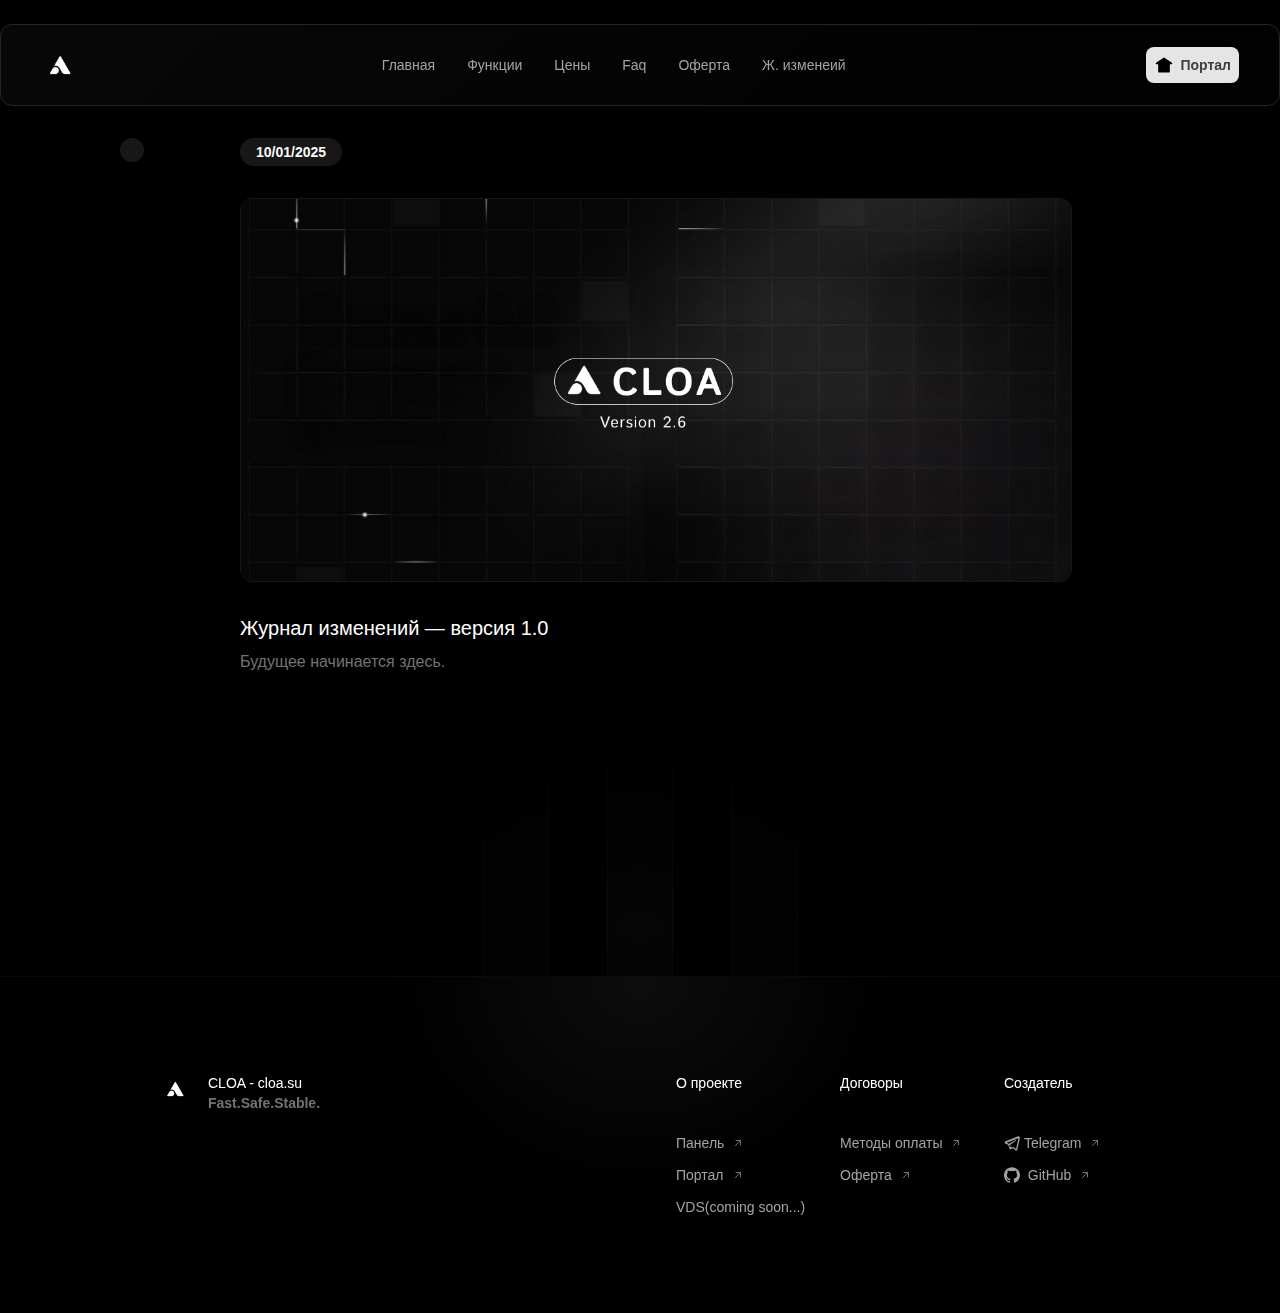
==== changelogs/index.html @ 7a4d3234 "UpDate" ====
<!DOCTYPE html>
<html lang="ru">

<head>
  <meta http-equiv="content-type" content="text/html; charset=UTF-8">
  <meta charset="UTF-8">
  <meta name="description" content="Astro description">
  <meta name="viewport" content="width=device-width">
  <link rel="shortcut icon" href="/static/img/logo_sizex32.png">
  <meta name="generator" content="Astro v4.13.1">
  <link rel="stylesheet" href="/static/css/style.css">
  <title>CLOA</title>
</head>

<body class="bg-black">
  <header class="sticky top-6 z-[100]"></header>
  <div class="flex flex-col">
    <div class="flex-grow overflow-y-auto">
      <div class="mx-auto max-w-4xl p-4">
        <div class="relative ml-8">
          <div class="absolute -left-[110px] top-8 h-full w-1 bg-gradient-to-b from-transparent to-neutral-700" style="transform: scaleY(0); transform-origin: center top 0px;" aria-hidden="true"></div>
          <a href="https://cloa.su/changelogs/ver_1" class="relative cursor-pointer mb-24 block">
            <div class="sticky top-8 z-10 mb-12">
              <div class="absolute -left-[120px] h-6 w-6 rounded-full bg-primary" aria-hidden="true"></div>
              <div class="inline-block rounded-full bg-primary px-4 py-1 text-sm font-semibold text-primary-foreground">10/01/2025</div>
            </div>
            <img src="/static/img/cover_update1.png" class="w-full h-96 object-cover my-8 border border-neutral-900 rounded-xl" alt="Changelog - Version 1.0">
            <div class="">
              <div class="">
                <h3 class="text-xl font-medium text-white">Журнал изменений — версия 1.0</h3>
                <p class="mt-2 text-muted-foreground">Будущее начинается здесь.</p>
              </div>
            </div>
          </a>
        </div>
      </div>
    </div>
    <footer class="hidden sm:flex flex-col items-center justify-center"></footer>
</body>
<script type="module" src="/static/js/script.js"></script>
</html>
---- static/css/style.css ----
*,
:before,
:after {
    box-sizing: border-box;
    border-width: 0;
    border-style: solid;
    border-color: #e5e7eb
}

:before,
:after {
    --tw-content: ""
}

html,
:host {
    line-height: 1.5;
    -webkit-text-size-adjust: 100%;
    -moz-tab-size: 4;
    -o-tab-size: 4;
    tab-size: 4;
    font-family: ui-sans-serif, system-ui, sans-serif, "Apple Color Emoji", "Segoe UI Emoji", Segoe UI Symbol, "Noto Color Emoji";
    font-feature-settings: normal;
    font-variation-settings: normal;
    -webkit-tap-highlight-color: transparent
}

body {
    margin: 0;
    line-height: inherit
}

hr {
    height: 0;
    color: inherit;
    border-top-width: 1px
}

abbr:where([title]) {
    -webkit-text-decoration: underline dotted;
    text-decoration: underline dotted
}

h1,
h2,
h3,
h4,
h5,
h6 {
    font-size: inherit;
    font-weight: inherit
}

a {
    color: inherit;
    text-decoration: inherit
}

b,
strong {
    font-weight: bolder
}

code,
kbd,
samp,
pre {
    font-family: ui-monospace, SFMono-Regular, Menlo, Monaco, Consolas, Liberation Mono, Courier New, monospace;
    font-feature-settings: normal;
    font-variation-settings: normal;
    font-size: 1em
}

small {
    font-size: 80%
}

sub,
sup {
    font-size: 75%;
    line-height: 0;
    position: relative;
    vertical-align: baseline
}

sub {
    bottom: -.25em
}

sup {
    top: -.5em
}

table {
    text-indent: 0;
    border-color: inherit;
    border-collapse: collapse
}

button,
input,
optgroup,
select,
textarea {
    font-family: inherit;
    font-feature-settings: inherit;
    font-variation-settings: inherit;
    font-size: 100%;
    font-weight: inherit;
    line-height: inherit;
    letter-spacing: inherit;
    color: inherit;
    margin: 0;
    padding: 0
}

button,
select {
    text-transform: none
}

button,
input:where([type=button]),
input:where([type=reset]),
input:where([type=submit]) {
    -webkit-appearance: button;
    background-color: transparent;
    background-image: none
}

:-moz-focusring {
    outline: auto
}

:-moz-ui-invalid {
    box-shadow: none
}

progress {
    vertical-align: baseline
}

::-webkit-inner-spin-button,
::-webkit-outer-spin-button {
    height: auto
}

[type=search] {
    -webkit-appearance: textfield;
    outline-offset: -2px
}

::-webkit-search-decoration {
    -webkit-appearance: none
}

::-webkit-file-upload-button {
    -webkit-appearance: button;
    font: inherit
}

summary {
    display: list-item
}

blockquote,
dl,
dd,
h1,
h2,
h3,
h4,
h5,
h6,
hr,
figure,
p,
pre {
    margin: 0
}

fieldset {
    margin: 0;
    padding: 0
}

legend {
    padding: 0
}

ol,
ul,
menu {
    list-style: none;
    margin: 0;
    padding: 0
}

dialog {
    padding: 0
}

textarea {
    resize: vertical
}

input::-moz-placeholder,
textarea::-moz-placeholder {
    opacity: 1;
    color: #9ca3af
}

input::placeholder,
textarea::placeholder {
    opacity: 1;
    color: #9ca3af
}

button,
[role=button] {
    cursor: pointer
}

:disabled {
    cursor: default
}

img,
svg,
video,
canvas,
audio,
iframe,
embed,
object {
    display: block;
    vertical-align: middle
}

img,
video {
    max-width: 100%;
    height: auto
}

[hidden] {
    display: none
}

:root {
    --background: 0 0% 100%;
    --foreground: 0 0% 3.9%;
    --card: 0 0% 100%;
    --card-foreground: 0 0% 3.9%;
    --popover: 0 0% 100%;
    --popover-foreground: 0 0% 3.9%;
    --primary: 0 0% 9%;
    --primary-foreground: 0 0% 98%;
    --secondary: 0 0% 96.1%;
    --secondary-foreground: 0 0% 9%;
    --muted: 0 0% 96.1%;
    --muted-foreground: 0 0% 45.1%;
    --accent: 0 0% 96.1%;
    --accent-foreground: 0 0% 9%;
    --destructive: 0 84.2% 60.2%;
    --destructive-foreground: 0 0% 98%;
    --border: 0 0% 89.8%;
    --input: 0 0% 89.8%;
    --ring: 0 0% 3.9%;
    --radius: .5rem;
    --chart-1: 12 76% 61%;
    --chart-2: 173 58% 39%;
    --chart-3: 197 37% 24%;
    --chart-4: 43 74% 66%;
    --chart-5: 27 87% 67%
}

* {
    border-color: hsl(var(--border))
}

body {
    background-color: hsl(var(--background));
    color: hsl(var(--foreground))
}

*,
:before,
:after {
    --tw-border-spacing-x: 0;
    --tw-border-spacing-y: 0;
    --tw-translate-x: 0;
    --tw-translate-y: 0;
    --tw-rotate: 0;
    --tw-skew-x: 0;
    --tw-skew-y: 0;
    --tw-scale-x: 1;
    --tw-scale-y: 1;
    --tw-pan-x: ;
    --tw-pan-y: ;
    --tw-pinch-zoom: ;
    --tw-scroll-snap-strictness: proximity;
    --tw-gradient-from-position: ;
    --tw-gradient-via-position: ;
    --tw-gradient-to-position: ;
    --tw-ordinal: ;
    --tw-slashed-zero: ;
    --tw-numeric-figure: ;
    --tw-numeric-spacing: ;
    --tw-numeric-fraction: ;
    --tw-ring-inset: ;
    --tw-ring-offset-width: 0px;
    --tw-ring-offset-color: #fff;
    --tw-ring-color: rgb(59 130 246 / .5);
    --tw-ring-offset-shadow: 0 0 #0000;
    --tw-ring-shadow: 0 0 #0000;
    --tw-shadow: 0 0 #0000;
    --tw-shadow-colored: 0 0 #0000;
    --tw-blur: ;
    --tw-brightness: ;
    --tw-contrast: ;
    --tw-grayscale: ;
    --tw-hue-rotate: ;
    --tw-invert: ;
    --tw-saturate: ;
    --tw-sepia: ;
    --tw-drop-shadow: ;
    --tw-backdrop-blur: ;
    --tw-backdrop-brightness: ;
    --tw-backdrop-contrast: ;
    --tw-backdrop-grayscale: ;
    --tw-backdrop-hue-rotate: ;
    --tw-backdrop-invert: ;
    --tw-backdrop-opacity: ;
    --tw-backdrop-saturate: ;
    --tw-backdrop-sepia: ;
    --tw-contain-size: ;
    --tw-contain-layout: ;
    --tw-contain-paint: ;
    --tw-contain-style:
}

::backdrop {
    --tw-border-spacing-x: 0;
    --tw-border-spacing-y: 0;
    --tw-translate-x: 0;
    --tw-translate-y: 0;
    --tw-rotate: 0;
    --tw-skew-x: 0;
    --tw-skew-y: 0;
    --tw-scale-x: 1;
    --tw-scale-y: 1;
    --tw-pan-x: ;
    --tw-pan-y: ;
    --tw-pinch-zoom: ;
    --tw-scroll-snap-strictness: proximity;
    --tw-gradient-from-position: ;
    --tw-gradient-via-position: ;
    --tw-gradient-to-position: ;
    --tw-ordinal: ;
    --tw-slashed-zero: ;
    --tw-numeric-figure: ;
    --tw-numeric-spacing: ;
    --tw-numeric-fraction: ;
    --tw-ring-inset: ;
    --tw-ring-offset-width: 0px;
    --tw-ring-offset-color: #fff;
    --tw-ring-color: rgba(70, 137, 247, 0.5);
    --tw-ring-offset-shadow: 0 0 #0000;
    --tw-ring-shadow: 0 0 #0000;
    --tw-shadow: 0 0 #0000;
    --tw-shadow-colored: 0 0 #0000;
    --tw-blur: ;
    --tw-brightness: ;
    --tw-contrast: ;
    --tw-grayscale: ;
    --tw-hue-rotate: ;
    --tw-invert: ;
    --tw-saturate: ;
    --tw-sepia: ;
    --tw-drop-shadow: ;
    --tw-backdrop-blur: ;
    --tw-backdrop-brightness: ;
    --tw-backdrop-contrast: ;
    --tw-backdrop-grayscale: ;
    --tw-backdrop-hue-rotate: ;
    --tw-backdrop-invert: ;
    --tw-backdrop-opacity: ;
    --tw-backdrop-saturate: ;
    --tw-backdrop-sepia: ;
    --tw-contain-size: ;
    --tw-contain-layout: ;
    --tw-contain-paint: ;
    --tw-contain-style:
}

.container {
    width: 100%;
    margin-right: auto;
    margin-left: auto;
    padding-right: 2rem;
    padding-left: 2rem
}

@media (min-width: 1400px) {
    .container {
        max-width: 1400px
    }
}

.pointer-events-none {
    pointer-events: none
}

.visible {
    visibility: visible
}

.absolute {
    position: absolute
}

.relative {
    position: relative
}

.sticky {
    position: sticky
}

.inset-0 {
    inset: 0
}

.inset-auto {
    inset: auto
}

.inset-x-0 {
    left: 0;
    right: 0
}

.inset-y-0 {
    top: 0;
    bottom: 0
}

.-bottom-0 {
    bottom: -0px
}

.-bottom-12 {
    bottom: -3rem
}

.-bottom-2 {
    bottom: -.5rem
}

.-left-\[110px\] {
    left: -110px
}

.-left-\[120px\] {
    left: -120px
}

.-right-10 {
    right: -2.5rem
}

.-right-2\.5 {
    right: -.625rem
}

.-top-40 {
    top: -10rem
}

.bottom-0 {
    bottom: 0
}

.bottom-\[-140px\] {
    bottom: -140px
}

.left-0 {
    left: 0
}

.left-1\/2 {
    left: 50%
}

.left-4 {
    left: 1rem
}

.left-\[calc\(50\%\+3rem\)\] {
    left: calc(50% + 3rem)
}

.left-\[calc\(50\%-11rem\)\] {
    left: calc(50% - 11rem)
}

.right-0 {
    right: 0
}

.right-1\/2 {
    right: 50%
}

.top-0 {
    top: 0
}

.top-1\/2 {
    top: 50%
}

.top-4 {
    top: 1rem
}

.top-6 {
    top: 1.5rem
}

.top-8 {
    top: 2rem
}

.top-\[calc\(100\%-13rem\)\] {
    top: calc(100% - 13rem)
}

.isolate {
    isolation: isolate
}

.-z-10 {
    z-index: -10
}

.-z-50 {
    z-index: -50
}

.z-0 {
    z-index: 0
}

.z-10 {
    z-index: 10
}

.z-20 {
    z-index: 20
}

.z-30 {
    z-index: 30
}

.z-40 {
    z-index: 40
}

.z-50 {
    z-index: 50
}

.z-\[-10\] {
    z-index: -10
}

.z-\[-1\] {
    z-index: -1
}

.z-\[-2\] {
    z-index: -2
}

.z-\[-3\] {
    z-index: -3
}

.z-\[100\] {
    z-index: 100
}

.z-\[19\] {
    z-index: 19
}

.z-\[300\] {
    z-index: 300
}

.z-\[41\] {
    z-index: 41
}

.m-auto {
    margin: auto
}

.mx-4 {
    margin-left: 1rem;
    margin-right: 1rem
}

.mx-auto {
    margin-left: auto;
    margin-right: auto
}

.my-10 {
    margin-top: 2.5rem;
    margin-bottom: 2.5rem
}

.my-48 {
    margin-top: 12rem;
    margin-bottom: 12rem
}

.my-6 {
    margin-top: 1.5rem;
    margin-bottom: 1.5rem
}

.my-8 {
    margin-top: 2rem;
    margin-bottom: 2rem
}

.-mb-28 {
    margin-bottom: -7rem
}

.-mt-10 {
    margin-top: -2.5rem
}

.-mt-16 {
    margin-top: -4rem
}

.-mt-3 {
    margin-top: -.75rem
}

.-mt-9 {
    margin-top: -2.25rem
}

.mb-10 {
    margin-bottom: 2.5rem
}

.mb-12 {
    margin-bottom: 3rem
}

.mb-2 {
    margin-bottom: .5rem
}

.mb-20 {
    margin-bottom: 5rem
}

.mb-24 {
    margin-bottom: 6rem
}

.mb-6 {
    margin-bottom: 1.5rem
}

.ml-1\.5 {
    margin-left: .375rem
}

.ml-2 {
    margin-left: .5rem
}

.ml-32 {
    margin-left: 8rem
}

.ml-4 {
    margin-left: 1rem
}

.ml-8 {
    margin-left: 2rem
}

.ml-auto {
    margin-left: auto
}

.mr-1 {
    margin-right: .25rem
}

.mr-10 {
    margin-right: 2.5rem
}

.mr-20 {
    margin-right: 5rem
}

.mr-4 {
    margin-right: 1rem
}

.mt-0 {
    margin-top: 0
}

.mt-10 {
    margin-top: 2.5rem
}

.mt-16 {
    margin-top: 4rem
}

.mt-2 {
    margin-top: .5rem
}

.mt-24 {
    margin-top: 6rem
}

.mt-36 {
    margin-top: 9rem
}

.mt-4 {
    margin-top: 1rem
}

.mt-40 {
    margin-top: 10rem
}

.mt-48 {
    margin-top: 12rem
}

.mt-5 {
    margin-top: 1.25rem
}

.mt-6 {
    margin-top: 1.5rem
}

.mt-8 {
    margin-top: 2rem
}

.inline-block {
    display: inline-block
}

.flex {
    display: flex
}

.inline-flex {
    display: inline-flex
}

.table {
    display: table
}

.grid {
    display: grid
}

.hidden {
    display: none
}

.aspect-\[1155\/678\] {
    aspect-ratio: 1155/678
}

.size-5 {
    width: 1.25rem;
    height: 1.25rem
}

.size-full {
    width: 100%;
    height: 100%
}

.h-0 {
    height: 0px
}

.h-0\.5 {
    height: .125rem
}

.h-1\/2 {
    height: 50%
}

.h-10 {
    height: 2.5rem
}

.h-12 {
    height: 3rem
}

.h-2 {
    height: .5rem
}

.h-20 {
    height: 5rem
}

.h-24 {
    height: 6rem
}

.h-3 {
    height: .75rem
}

.h-3\/4 {
    height: 75%
}

.h-32 {
    height: 8rem
}

.h-36 {
    height: 9rem
}

.h-4 {
    height: 1rem
}

.h-40 {
    height: 10rem
}

.h-5 {
    height: 1.25rem
}

.h-56 {
    height: 14rem
}

.h-6 {
    height: 1.5rem
}

.h-64 {
    height: 16rem
}

.h-8 {
    height: 2rem
}

.h-9 {
    height: 2.25rem
}

.h-96 {
    height: 24rem
}

.h-\[100\%\] {
    height: 100%
}

.h-\[1px\] {
    height: 1px
}

.h-\[20rem\] {
    height: 20rem
}

.h-\[230px\] {
    height: 230px
}

.h-\[300px\] {
    height: 300px
}

.h-\[400px\] {
    height: 400px
}

.h-\[5px\] {
    height: 5px
}

.h-\[700px\] {
    height: 700px
}

.h-full {
    height: 100%
}

.h-px {
    height: 1px
}

.w-1 {
    width: .25rem
}

.w-10 {
    width: 2.5rem
}

.w-12 {
    width: 3rem
}

.w-20 {
    width: 5rem
}

.w-3 {
    width: .75rem
}

.w-3\/4 {
    width: 75%
}

.w-32 {
    width: 8rem
}

.w-36 {
    width: 9rem
}

.w-4 {
    width: 1rem
}

.w-40 {
    width: 10rem
}

.w-5 {
    width: 1.25rem
}

.w-6 {
    width: 1.5rem
}

.w-64 {
    width: 16rem
}

.w-8 {
    width: 2rem
}

.w-\[10\.125rem\] {
    width: 10.125rem
}

.w-\[100\%\] {
    width: 100%
}

.w-\[1000px\] {
    width: 1000px
}

.w-\[28rem\] {
    width: 28rem
}

.w-\[30rem\] {
    width: 30rem
}

.w-\[36\.125rem\] {
    width: 36.125rem
}

.w-\[40\%\] {
    width: 40%
}

.w-\[400px\] {
    width: 400px
}

.w-full {
    width: 100%
}

.w-max {
    width: -moz-max-content;
    width: max-content
}

.w-px {
    width: 1px
}

.min-w-96 {
    min-width: 24rem
}

.min-w-full {
    min-width: 100%
}

.max-w-3xl {
    max-width: 48rem
}

.max-w-4xl {
    max-width: 56rem
}

.max-w-7xl {
    max-width: 80rem
}

.max-w-full {
    max-width: 100%
}

.max-w-xl {
    max-width: 36rem
}

.flex-1 {
    flex: 1 1 0%
}

.flex-shrink-0,
.shrink-0 {
    flex-shrink: 0
}

.flex-grow {
    flex-grow: 1
}

.-translate-x-1\/2 {
    --tw-translate-x: -50%;
    transform: translate(var(--tw-translate-x), var(--tw-translate-y)) rotate(var(--tw-rotate)) skew(var(--tw-skew-x)) skewY(var(--tw-skew-y)) scaleX(var(--tw-scale-x)) scaleY(var(--tw-scale-y))
}

.-translate-y-1\/2 {
    --tw-translate-y: -50%;
    transform: translate(var(--tw-translate-x), var(--tw-translate-y)) rotate(var(--tw-rotate)) skew(var(--tw-skew-x)) skewY(var(--tw-skew-y)) scaleX(var(--tw-scale-x)) scaleY(var(--tw-scale-y))
}

.-translate-y-80 {
    --tw-translate-y: -20rem;
    transform: translate(var(--tw-translate-x), var(--tw-translate-y)) rotate(var(--tw-rotate)) skew(var(--tw-skew-x)) skewY(var(--tw-skew-y)) scaleX(var(--tw-scale-x)) scaleY(var(--tw-scale-y))
}

.-translate-y-\[12\.5rem\] {
    --tw-translate-y: -12.5rem;
    transform: translate(var(--tw-translate-x), var(--tw-translate-y)) rotate(var(--tw-rotate)) skew(var(--tw-skew-x)) skewY(var(--tw-skew-y)) scaleX(var(--tw-scale-x)) scaleY(var(--tw-scale-y))
}

.-translate-y-\[6rem\] {
    --tw-translate-y: -6rem;
    transform: translate(var(--tw-translate-x), var(--tw-translate-y)) rotate(var(--tw-rotate)) skew(var(--tw-skew-x)) skewY(var(--tw-skew-y)) scaleX(var(--tw-scale-x)) scaleY(var(--tw-scale-y))
}

.-translate-y-\[7rem\] {
    --tw-translate-y: -7rem;
    transform: translate(var(--tw-translate-x), var(--tw-translate-y)) rotate(var(--tw-rotate)) skew(var(--tw-skew-x)) skewY(var(--tw-skew-y)) scaleX(var(--tw-scale-x)) scaleY(var(--tw-scale-y))
}

.translate-y-12 {
    --tw-translate-y: 3rem;
    transform: translate(var(--tw-translate-x), var(--tw-translate-y)) rotate(var(--tw-rotate)) skew(var(--tw-skew-x)) skewY(var(--tw-skew-y)) scaleX(var(--tw-scale-x)) scaleY(var(--tw-scale-y))
}

.rotate-180 {
    --tw-rotate: 180deg;
    transform: translate(var(--tw-translate-x), var(--tw-translate-y)) rotate(var(--tw-rotate)) skew(var(--tw-skew-x)) skewY(var(--tw-skew-y)) scaleX(var(--tw-scale-x)) scaleY(var(--tw-scale-y))
}

.rotate-\[30deg\] {
    --tw-rotate: 30deg;
    transform: translate(var(--tw-translate-x), var(--tw-translate-y)) rotate(var(--tw-rotate)) skew(var(--tw-skew-x)) skewY(var(--tw-skew-y)) scaleX(var(--tw-scale-x)) scaleY(var(--tw-scale-y))
}

.scale-x-150 {
    --tw-scale-x: 1.5;
    transform: translate(var(--tw-translate-x), var(--tw-translate-y)) rotate(var(--tw-rotate)) skew(var(--tw-skew-x)) skewY(var(--tw-skew-y)) scaleX(var(--tw-scale-x)) scaleY(var(--tw-scale-y))
}

.scale-y-125 {
    --tw-scale-y: 1.25;
    transform: translate(var(--tw-translate-x), var(--tw-translate-y)) rotate(var(--tw-rotate)) skew(var(--tw-skew-x)) skewY(var(--tw-skew-y)) scaleX(var(--tw-scale-x)) scaleY(var(--tw-scale-y))
}

.transform {
    transform: translate(var(--tw-translate-x), var(--tw-translate-y)) rotate(var(--tw-rotate)) skew(var(--tw-skew-x)) skewY(var(--tw-skew-y)) scaleX(var(--tw-scale-x)) scaleY(var(--tw-scale-y))
}

.transform-gpu {
    transform: translate3d(var(--tw-translate-x), var(--tw-translate-y), 0) rotate(var(--tw-rotate)) skew(var(--tw-skew-x)) skewY(var(--tw-skew-y)) scaleX(var(--tw-scale-x)) scaleY(var(--tw-scale-y))
}

@keyframes radar-spin {
    0% {
        transform: rotate(20deg)
    }

    to {
        transform: rotate(380deg)
    }
}

.animate-radar-spin {
    animation: radar-spin 7s linear infinite
}

@keyframes scroll {
    to {
        transform: translate(calc(-50% - .5rem))
    }
}

.animate-scroll {
    animation: scroll var(--animation-duration, 40s) var(--animation-direction, forwards) linear infinite
}

.cursor-pointer {
    cursor: pointer
}

.select-none {
    -webkit-user-select: none;
    -moz-user-select: none;
    user-select: none
}

.resize {
    resize: both
}

.list-inside {
    list-style-position: inside
}

.list-disc {
    list-style-type: disc
}

.grid-cols-1 {
    grid-template-columns: repeat(1, minmax(0, 1fr))
}

.grid-cols-3 {
    grid-template-columns: repeat(3, minmax(0, 1fr))
}

.flex-row {
    flex-direction: row
}

.flex-col {
    flex-direction: column
}

.flex-nowrap {
    flex-wrap: nowrap
}

.items-start {
    align-items: flex-start
}

.items-end {
    align-items: flex-end
}

.items-center {
    align-items: center
}

.justify-start {
    justify-content: flex-start
}

.justify-end {
    justify-content: flex-end
}

.justify-center {
    justify-content: center
}

.justify-between {
    justify-content: space-between
}

.gap-2 {
    gap: .5rem
}

.gap-3 {
    gap: .75rem
}

.gap-4 {
    gap: 1rem
}

.gap-6 {
    gap: 1.5rem
}

.gap-8 {
    gap: 2rem
}

.space-x-0>:not([hidden])~:not([hidden]) {
    --tw-space-x-reverse: 0;
    margin-right: calc(0px * var(--tw-space-x-reverse));
    margin-left: calc(0px * calc(1 - var(--tw-space-x-reverse)))
}

.space-x-10>:not([hidden])~:not([hidden]) {
    --tw-space-x-reverse: 0;
    margin-right: calc(2.5rem * var(--tw-space-x-reverse));
    margin-left: calc(2.5rem * calc(1 - var(--tw-space-x-reverse)))
}

.space-y-2>:not([hidden])~:not([hidden]) {
    --tw-space-y-reverse: 0;
    margin-top: calc(.5rem * calc(1 - var(--tw-space-y-reverse)));
    margin-bottom: calc(.5rem * var(--tw-space-y-reverse))
}

.space-y-4>:not([hidden])~:not([hidden]) {
    --tw-space-y-reverse: 0;
    margin-top: calc(1rem * calc(1 - var(--tw-space-y-reverse)));
    margin-bottom: calc(1rem * var(--tw-space-y-reverse))
}

.overflow-hidden {
    overflow: hidden
}

.overflow-visible {
    overflow: visible
}

.overflow-y-auto {
    overflow-y: auto
}

.rounded-2xl {
    border-radius: 1rem
}

.rounded-3xl {
    border-radius: 1.5rem
}

.rounded-\[22px\] {
    border-radius: 22px
}

.rounded-\[inherit\] {
    border-radius: inherit
}

.rounded-full {
    border-radius: 9999px
}

.rounded-lg {
    border-radius: var(--radius)
}

.rounded-md {
    border-radius: calc(var(--radius) - 2px)
}

.rounded-xl {
    border-radius: .75rem
}

.border {
    border-width: 1px
}

.border-y {
    border-top-width: 1px;
    border-bottom-width: 1px
}

.border-b {
    border-bottom-width: 1px
}

.border-l {
    border-left-width: 1px
}

.border-t {
    border-top-width: 1px
}

.border-blue-500 {
    --tw-border-opacity: 1;
    border-color: rgb(59 130 246 / var(--tw-border-opacity))
}

.border-blue-500\/10 {
    border-color: #3b82f61a
}

.border-neutral-200 {
    --tw-border-opacity: 1;
    border-color: rgb(229 229 229 / var(--tw-border-opacity))
}

.border-neutral-600 {
    --tw-border-opacity: 1;
    border-color: rgb(82 82 82 / var(--tw-border-opacity))
}

.border-neutral-700 {
    --tw-border-opacity: 1;
    border-color: rgb(64 64 64 / var(--tw-border-opacity))
}

.border-neutral-700\/20 {
    border-color: #40404033
}

.border-neutral-800 {
    --tw-border-opacity: 1;
    border-color: rgb(38 38 38 / var(--tw-border-opacity))
}

.border-neutral-900 {
    --tw-border-opacity: 1;
    border-color: rgb(23 23 23 / var(--tw-border-opacity))
}

.border-neutral-950 {
    --tw-border-opacity: 1;
    border-color: rgb(10 10 10 / var(--tw-border-opacity))
}

.bg-\[\#1B1B1B\] {
    --tw-bg-opacity: 1;
    background-color: rgb(27 27 27 / var(--tw-bg-opacity))
}

.bg-\[rgba\(59\,130\,246\,0\.3\)\] {
    background-color: #3b82f64d
}

.bg-black {
    --tw-bg-opacity: 1;
    background-color: rgb(0 0 0 / var(--tw-bg-opacity))
}

.bg-black\/90 {
    background-color: #000000e6
}

.bg-blue-400\/10 {
    background-color: #60a5fa1a
}

.bg-blue-400\/40 {
    background-color: #60a5fa66
}

.bg-blue-500 {
    --tw-bg-opacity: 1;
    background-color: rgb(59 130 246 / var(--tw-bg-opacity))
}

.bg-blue-500\/20 {
    background-color: #3b82f633
}

.bg-neutral-200 {
    --tw-bg-opacity: 1;
    background-color: rgb(229 229 229 / var(--tw-bg-opacity))
}

.bg-neutral-900 {
    --tw-bg-opacity: 1;
    background-color: rgb(23 23 23 / var(--tw-bg-opacity))
}

.bg-neutral-950 {
    --tw-bg-opacity: 1;
    background-color: rgb(10 10 10 / var(--tw-bg-opacity))
}

.bg-primary {
    background-color: hsl(var(--primary))
}

.bg-transparent {
    background-color: transparent
}

.bg-white {
    --tw-bg-opacity: 1;
    background-color: rgb(255 255 255 / var(--tw-bg-opacity))
}

.bg-white\/20 {
    background-color: #fff3
}

.bg-gradient-to-b {
    background-image: linear-gradient(to bottom, var(--tw-gradient-stops))
}

.bg-gradient-to-br {
    background-image: linear-gradient(to bottom right, var(--tw-gradient-stops))
}

.bg-gradient-to-r {
    background-image: linear-gradient(to right, var(--tw-gradient-stops))
}

.bg-gradient-to-t {
    background-image: linear-gradient(to top, var(--tw-gradient-stops))
}

.bg-gradient-to-tr {
    background-image: linear-gradient(to top right, var(--tw-gradient-stops))
}

.from-black {
    --tw-gradient-from: #000 var(--tw-gradient-from-position);
    --tw-gradient-to: rgb(0 0 0 / 0) var(--tw-gradient-to-position);
    --tw-gradient-stops: var(--tw-gradient-from), var(--tw-gradient-to)
}

.from-blue-400 {
    --tw-gradient-from: #60a5fa var(--tw-gradient-from-position);
    --tw-gradient-to: rgb(96 165 250 / 0) var(--tw-gradient-to-position);
    --tw-gradient-stops: var(--tw-gradient-from), var(--tw-gradient-to)
}

.from-blue-500 {
    --tw-gradient-from: #3b82f6 var(--tw-gradient-from-position);
    --tw-gradient-to: rgb(59 130 246 / 0) var(--tw-gradient-to-position);
    --tw-gradient-stops: var(--tw-gradient-from), var(--tw-gradient-to)
}

.from-blue-500\/30 {
    --tw-gradient-from: rgb(59 130 246 / .3) var(--tw-gradient-from-position);
    --tw-gradient-to: rgb(59 130 246 / 0) var(--tw-gradient-to-position);
    --tw-gradient-stops: var(--tw-gradient-from), var(--tw-gradient-to)
}

.from-neutral-950 {
    --tw-gradient-from: #0a0a0a var(--tw-gradient-from-position);
    --tw-gradient-to: rgb(10 10 10 / 0) var(--tw-gradient-to-position);
    --tw-gradient-stops: var(--tw-gradient-from), var(--tw-gradient-to)
}

.from-slate-300 {
    --tw-gradient-from: #cbd5e1 var(--tw-gradient-from-position);
    --tw-gradient-to: rgb(203 213 225 / 0) var(--tw-gradient-to-position);
    --tw-gradient-stops: var(--tw-gradient-from), var(--tw-gradient-to)
}

.from-transparent {
    --tw-gradient-from: transparent var(--tw-gradient-from-position);
    --tw-gradient-to: rgb(0 0 0 / 0) var(--tw-gradient-to-position);
    --tw-gradient-stops: var(--tw-gradient-from), var(--tw-gradient-to)
}

.from-\[5\%\] {
    --tw-gradient-from-position: 5%
}

.via-black\/40 {
    --tw-gradient-to: rgb(0 0 0 / 0) var(--tw-gradient-to-position);
    --tw-gradient-stops: var(--tw-gradient-from), rgb(0 0 0 / .4) var(--tw-gradient-via-position), var(--tw-gradient-to)
}

.via-blue-500 {
    --tw-gradient-to: rgb(59 130 246 / 0) var(--tw-gradient-to-position);
    --tw-gradient-stops: var(--tw-gradient-from), #3b82f6 var(--tw-gradient-via-position), var(--tw-gradient-to)
}

.via-neutral-700 {
    --tw-gradient-to: rgb(64 64 64 / 0) var(--tw-gradient-to-position);
    --tw-gradient-stops: var(--tw-gradient-from), #404040 var(--tw-gradient-via-position), var(--tw-gradient-to)
}

.via-neutral-950 {
    --tw-gradient-to: rgb(10 10 10 / 0) var(--tw-gradient-to-position);
    --tw-gradient-stops: var(--tw-gradient-from), #0a0a0a var(--tw-gradient-via-position), var(--tw-gradient-to)
}

.via-sky-600 {
    --tw-gradient-to: rgb(2 132 199 / 0) var(--tw-gradient-to-position);
    --tw-gradient-stops: var(--tw-gradient-from), #0284c7 var(--tw-gradient-via-position), var(--tw-gradient-to)
}

.via-transparent {
    --tw-gradient-to: rgb(0 0 0 / 0) var(--tw-gradient-to-position);
    --tw-gradient-stops: var(--tw-gradient-from), transparent var(--tw-gradient-via-position), var(--tw-gradient-to)
}

.to-black\/60 {
    --tw-gradient-to: rgb(0 0 0 / .6) var(--tw-gradient-to-position)
}

.to-black\/70 {
    --tw-gradient-to: rgb(0 0 0 / .7) var(--tw-gradient-to-position)
}

.to-blue-500\/30 {
    --tw-gradient-to: rgb(59 130 246 / .3) var(--tw-gradient-to-position)
}

.to-blue-600 {
    --tw-gradient-to: #2563eb var(--tw-gradient-to-position)
}

.to-blue-700 {
    --tw-gradient-to: #1d4ed8 var(--tw-gradient-to-position)
}

.to-neutral-700 {
    --tw-gradient-to: #404040 var(--tw-gradient-to-position)
}

.to-neutral-900 {
    --tw-gradient-to: #171717 var(--tw-gradient-to-position)
}

.to-neutral-950 {
    --tw-gradient-to: #0a0a0a var(--tw-gradient-to-position)
}

.to-neutral-950\/70 {
    --tw-gradient-to: rgb(10 10 10 / .7) var(--tw-gradient-to-position)
}

.to-slate-500 {
    --tw-gradient-to: #64748b var(--tw-gradient-to-position)
}

.to-transparent {
    --tw-gradient-to: transparent var(--tw-gradient-to-position)
}

.to-\[95\%\] {
    --tw-gradient-to-position: 95%
}

.bg-clip-text {
    -webkit-background-clip: text;
    background-clip: text
}

.fill-black {
    fill: #000
}

.fill-blue-500\/60 {
    fill: #5a6f9299
}

.fill-neutral-400\/80 {
    fill: #a3a3a3cc
}

.fill-neutral-950\/50 {
    fill: #0a0a0a80
}

.stroke-neutral-300 {
    stroke: #d4d4d4
}

.stroke-neutral-500 {
    stroke: #737373
}

.stroke-neutral-900 {
    stroke: #171717
}

.object-contain {
    -o-object-fit: contain;
    object-fit: contain
}

.object-cover {
    -o-object-fit: cover;
    object-fit: cover
}

.object-left-top {
    -o-object-position: left top;
    object-position: left top
}

.p-1 {
    padding: .25rem
}

.p-4 {
    padding: 1rem
}

.p-6 {
    padding: 1.5rem
}

.p-8 {
    padding: 2rem
}

.p-px {
    padding: 1px
}

.px-1 {
    padding-left: .25rem;
    padding-right: .25rem
}

.px-10 {
    padding-left: 2.5rem;
    padding-right: 2.5rem
}

.px-2 {
    padding-left: .5rem;
    padding-right: .5rem
}

.px-4 {
    padding-left: 1rem;
    padding-right: 1rem
}

.px-5 {
    padding-left: 1.25rem;
    padding-right: 1.25rem
}

.py-1 {
    padding-top: .25rem;
    padding-bottom: .25rem
}

.py-2\.5 {
    padding-top: .625rem;
    padding-bottom: .625rem
}

.py-24 {
    padding-top: 6rem;
    padding-bottom: 6rem
}

.py-4 {
    padding-top: 1rem;
    padding-bottom: 1rem
}

.py-5 {
    padding-top: 1.25rem;
    padding-bottom: 1.25rem
}

.py-6 {
    padding-top: 1.5rem;
    padding-bottom: 1.5rem
}

.pb-4 {
    padding-bottom: 1rem
}

.pb-6 {
    padding-bottom: 1.5rem
}

.pb-8 {
    padding-bottom: 2rem
}

.text-left {
    text-align: left
}

.text-center {
    text-align: center
}

.text-3xl {
    font-size: 1.875rem;
    line-height: 2.25rem
}

.text-4xl {
    font-size: 2.25rem;
    line-height: 2.5rem
}

.text-5xl {
    font-size: 3rem;
    line-height: 1
}

.text-6xl {
    font-size: 3.75rem;
    line-height: 1
}

.text-base {
    font-size: 1rem;
    line-height: 1.5rem
}

.text-lg {
    font-size: 1.125rem;
    line-height: 1.75rem
}

.text-sm {
    font-size: .875rem;
    line-height: 1.25rem
}

.text-xl {
    font-size: 1.25rem;
    line-height: 1.75rem
}

.text-xs {
    font-size: .75rem;
    line-height: 1rem
}

.font-bold {
    font-weight: 700
}

.font-medium {
    font-weight: 500
}

.font-normal {
    font-weight: 400
}

.font-semibold {
    font-weight: 600
}

.tracking-tight {
    letter-spacing: -.025em
}

.text-black {
    --tw-text-opacity: 1;
    color: rgb(0 0 0 / var(--tw-text-opacity))
}

.text-blue-500 {
    --tw-text-opacity: 1;
    color: rgb(59 130 246 / var(--tw-text-opacity))
}

.text-gray-100 {
    --tw-text-opacity: 1;
    color: rgb(243 244 246 / var(--tw-text-opacity))
}

.text-muted-foreground {
    color: hsl(var(--muted-foreground))
}

.text-neutral-100 {
    --tw-text-opacity: 1;
    color: rgb(245 245 245 / var(--tw-text-opacity))
}

.text-neutral-200 {
    --tw-text-opacity: 1;
    color: rgb(229 229 229 / var(--tw-text-opacity))
}

.text-neutral-300 {
    --tw-text-opacity: 1;
    color: rgb(212 212 212 / var(--tw-text-opacity))
}

.text-neutral-400 {
    --tw-text-opacity: 1;
    color: rgb(163 163 163 / var(--tw-text-opacity))
}

.text-neutral-500 {
    --tw-text-opacity: 1;
    color: rgb(115 115 115 / var(--tw-text-opacity))
}

.text-neutral-600 {
    --tw-text-opacity: 1;
    color: rgb(82 82 82 / var(--tw-text-opacity))
}

.text-neutral-700 {
    --tw-text-opacity: 1;
    color: rgb(64 64 64 / var(--tw-text-opacity))
}

.text-neutral-800 {
    --tw-text-opacity: 1;
    color: rgb(38 38 38 / var(--tw-text-opacity))
}

.text-primary-foreground {
    color: hsl(var(--primary-foreground))
}

.text-transparent {
    color: transparent
}

.text-white {
    --tw-text-opacity: 1;
    color: rgb(255 255 255 / var(--tw-text-opacity))
}

.text-zinc-500 {
    --tw-text-opacity: 1;
    color: rgb(113 113 122 / var(--tw-text-opacity))
}

.underline-offset-2 {
    text-underline-offset: 2px
}

.opacity-0 {
    opacity: 0
}

.opacity-10 {
    opacity: .1
}

.opacity-100 {
    opacity: 1
}

.opacity-30 {
    opacity: .3
}

.opacity-50 {
    opacity: .5
}

.opacity-\[0\.15\] {
    opacity: .15
}

.opacity-\[0\.5\] {
    opacity: .5
}

.shadow {
    --tw-shadow: 0 1px 3px 0 rgb(0 0 0 / .1), 0 1px 2px -1px rgb(0 0 0 / .1);
    --tw-shadow-colored: 0 1px 3px 0 var(--tw-shadow-color), 0 1px 2px -1px var(--tw-shadow-color);
    box-shadow: var(--tw-ring-offset-shadow, 0 0 #0000), var(--tw-ring-shadow, 0 0 #0000), var(--tw-shadow)
}

.shadow-\[0px_-1px_0px_0px_\#FFFFFF40\] {
    --tw-shadow: 0px -1px 0px 0px #FFFFFF40;
    --tw-shadow-colored: 0px -1px 0px 0px var(--tw-shadow-color);
    box-shadow: var(--tw-ring-offset-shadow, 0 0 #0000), var(--tw-ring-shadow, 0 0 #0000), var(--tw-shadow)
}

.shadow-inner {
    --tw-shadow: inset 0 2px 4px 0 rgb(0 0 0 / .05);
    --tw-shadow-colored: inset 0 2px 4px 0 var(--tw-shadow-color);
    box-shadow: var(--tw-ring-offset-shadow, 0 0 #0000), var(--tw-ring-shadow, 0 0 #0000), var(--tw-shadow)
}

.blur {
    --tw-blur: blur(8px);
    filter: var(--tw-blur) var(--tw-brightness) var(--tw-contrast) var(--tw-grayscale) var(--tw-hue-rotate) var(--tw-invert) var(--tw-saturate) var(--tw-sepia) var(--tw-drop-shadow)
}

.blur-2xl {
    --tw-blur: blur(40px);
    filter: var(--tw-blur) var(--tw-brightness) var(--tw-contrast) var(--tw-grayscale) var(--tw-hue-rotate) var(--tw-invert) var(--tw-saturate) var(--tw-sepia) var(--tw-drop-shadow)
}

.blur-3xl {
    --tw-blur: blur(64px);
    filter: var(--tw-blur) var(--tw-brightness) var(--tw-contrast) var(--tw-grayscale) var(--tw-hue-rotate) var(--tw-invert) var(--tw-saturate) var(--tw-sepia) var(--tw-drop-shadow)
}

.blur-\[200px\] {
    --tw-blur: blur(200px);
    filter: var(--tw-blur) var(--tw-brightness) var(--tw-contrast) var(--tw-grayscale) var(--tw-hue-rotate) var(--tw-invert) var(--tw-saturate) var(--tw-sepia) var(--tw-drop-shadow)
}

.backdrop-blur-lg {
    --tw-backdrop-blur: blur(16px);
    -webkit-backdrop-filter: var(--tw-backdrop-blur) var(--tw-backdrop-brightness) var(--tw-backdrop-contrast) var(--tw-backdrop-grayscale) var(--tw-backdrop-hue-rotate) var(--tw-backdrop-invert) var(--tw-backdrop-opacity) var(--tw-backdrop-saturate) var(--tw-backdrop-sepia);
    backdrop-filter: var(--tw-backdrop-blur) var(--tw-backdrop-brightness) var(--tw-backdrop-contrast) var(--tw-backdrop-grayscale) var(--tw-backdrop-hue-rotate) var(--tw-backdrop-invert) var(--tw-backdrop-opacity) var(--tw-backdrop-saturate) var(--tw-backdrop-sepia)
}

.backdrop-blur-md {
    --tw-backdrop-blur: blur(12px);
    -webkit-backdrop-filter: var(--tw-backdrop-blur) var(--tw-backdrop-brightness) var(--tw-backdrop-contrast) var(--tw-backdrop-grayscale) var(--tw-backdrop-hue-rotate) var(--tw-backdrop-invert) var(--tw-backdrop-opacity) var(--tw-backdrop-saturate) var(--tw-backdrop-sepia);
    backdrop-filter: var(--tw-backdrop-blur) var(--tw-backdrop-brightness) var(--tw-backdrop-contrast) var(--tw-backdrop-grayscale) var(--tw-backdrop-hue-rotate) var(--tw-backdrop-invert) var(--tw-backdrop-opacity) var(--tw-backdrop-saturate) var(--tw-backdrop-sepia)
}

.backdrop-blur-sm {
    --tw-backdrop-blur: blur(4px);
    -webkit-backdrop-filter: var(--tw-backdrop-blur) var(--tw-backdrop-brightness) var(--tw-backdrop-contrast) var(--tw-backdrop-grayscale) var(--tw-backdrop-hue-rotate) var(--tw-backdrop-invert) var(--tw-backdrop-opacity) var(--tw-backdrop-saturate) var(--tw-backdrop-sepia);
    backdrop-filter: var(--tw-backdrop-blur) var(--tw-backdrop-brightness) var(--tw-backdrop-contrast) var(--tw-backdrop-grayscale) var(--tw-backdrop-hue-rotate) var(--tw-backdrop-invert) var(--tw-backdrop-opacity) var(--tw-backdrop-saturate) var(--tw-backdrop-sepia)
}

.transition {
    transition-property: color, background-color, border-color, text-decoration-color, fill, stroke, opacity, box-shadow, transform, filter, -webkit-backdrop-filter;
    transition-property: color, background-color, border-color, text-decoration-color, fill, stroke, opacity, box-shadow, transform, filter, backdrop-filter;
    transition-property: color, background-color, border-color, text-decoration-color, fill, stroke, opacity, box-shadow, transform, filter, backdrop-filter, -webkit-backdrop-filter;
    transition-timing-function: cubic-bezier(.4, 0, .2, 1);
    transition-duration: .15s
}

.transition-all {
    transition-property: all;
    transition-timing-function: cubic-bezier(.4, 0, .2, 1);
    transition-duration: .15s
}

.duration-300 {
    transition-duration: .3s
}

@keyframes enter {
    0% {
        opacity: var(--tw-enter-opacity, 1);
        transform: translate3d(var(--tw-enter-translate-x, 0), var(--tw-enter-translate-y, 0), 0) scale3d(var(--tw-enter-scale, 1), var(--tw-enter-scale, 1), var(--tw-enter-scale, 1)) rotate(var(--tw-enter-rotate, 0))
    }
}

@keyframes exit {
    to {
        opacity: var(--tw-exit-opacity, 1);
        transform: translate3d(var(--tw-exit-translate-x, 0), var(--tw-exit-translate-y, 0), 0) scale3d(var(--tw-exit-scale, 1), var(--tw-exit-scale, 1), var(--tw-exit-scale, 1)) rotate(var(--tw-exit-rotate, 0))
    }
}

.duration-300 {
    animation-duration: .3s
}

.\[--conic-position\:from_290deg_at_center_top\] {
    --conic-position: from 290deg at center top
}

.\[--conic-position\:from_70deg_at_center_top\] {
    --conic-position: from 70deg at center top
}

.\[border\:calc\(var\(--border-width\)\*1px\)_solid_transparent\] {
    border: calc(var(--border-width) * 1px) solid transparent
}

.\!\[mask-clip\:padding-box\,border-box\] {
    -webkit-mask-clip: padding-box, border-box !important;
    mask-clip: padding-box, border-box !important
}

.\!\[mask-composite\:intersect\] {
    -webkit-mask-composite: source-in, xor !important;
    mask-composite: intersect !important
}

.\[mask-image\:linear-gradient\(to_bottom\,transparent\,black\)\] {
    -webkit-mask-image: linear-gradient(to bottom, transparent, black);
    mask-image: linear-gradient(to bottom, transparent, black)
}

.\[mask-image\:linear-gradient\(to_left\,white\,transparent\)\] {
    -webkit-mask-image: linear-gradient(to left, white, transparent);
    mask-image: linear-gradient(to left, white, transparent)
}

.\[mask-image\:linear-gradient\(to_right\,transparent\,white_20\%\,white_80\%\,transparent\)\] {
    -webkit-mask-image: linear-gradient(to right, transparent, white 20%, white 80%, transparent);
    mask-image: linear-gradient(to right, transparent, white 20%, white 80%, transparent)
}

.\[mask-image\:linear-gradient\(to_right\,white\,transparent\)\] {
    -webkit-mask-image: linear-gradient(to right, white, transparent);
    mask-image: linear-gradient(to right, white, transparent)
}

.\[mask-image\:linear-gradient\(to_top\,white\,transparent\)\] {
    -webkit-mask-image: linear-gradient(to top, white, transparent);
    mask-image: linear-gradient(to top, white, transparent)
}

.\[mask-image\:radial-gradient\(100\%_100\%_at_top_center\,white\,transparent\)\] {
    -webkit-mask-image: radial-gradient(100% 100% at top center, white, transparent);
    mask-image: radial-gradient(100% 100% at top center, white, transparent)
}

.\[mask-image\:radial-gradient\(100px_at_left\,white\,transparent\)\] {
    -webkit-mask-image: radial-gradient(100px at left, white, transparent);
    mask-image: radial-gradient(100px at left, white, transparent)
}

.\[mask-image\:radial-gradient\(50px_at_left\,white\,transparent\)\] {
    -webkit-mask-image: radial-gradient(50px at left, white, transparent);
    mask-image: radial-gradient(50px at left, white, transparent)
}

.\[mask\:linear-gradient\(transparent\,transparent\)\,linear-gradient\(white\,white\)\] {
    -webkit-mask: linear-gradient(transparent, transparent), linear-gradient(white, white);
    mask: linear-gradient(transparent, transparent), linear-gradient(white, white)
}

.\[transform\:skew\(-12deg\)_translateX\(-100\%\)\] {
    transform: skew(-12deg) translate(-100%)
}

.before\:pointer-events-none:before {
    content: var(--tw-content);
    pointer-events: none
}

.before\:absolute:before {
    content: var(--tw-content);
    position: absolute
}

.before\:inset-0:before {
    content: var(--tw-content);
    inset: 0
}

.before\:-left-40:before {
    content: var(--tw-content);
    left: -10rem
}

.before\:-top-40:before {
    content: var(--tw-content);
    top: -10rem
}

.before\:z-10:before {
    content: var(--tw-content);
    z-index: 10
}

.before\:z-50:before {
    content: var(--tw-content);
    z-index: 50
}

.before\:h-80:before {
    content: var(--tw-content);
    height: 20rem
}

.before\:w-80:before {
    content: var(--tw-content);
    width: 20rem
}

.before\:translate-x-\[var\(--mouse-x\)\]:before {
    content: var(--tw-content);
    --tw-translate-x: var(--mouse-x);
    transform: translate(var(--tw-translate-x), var(--tw-translate-y)) rotate(var(--tw-rotate)) skew(var(--tw-skew-x)) skewY(var(--tw-skew-y)) scaleX(var(--tw-scale-x)) scaleY(var(--tw-scale-y))
}

.before\:translate-y-\[var\(--mouse-y\)\]:before {
    content: var(--tw-content);
    --tw-translate-y: var(--mouse-y);
    transform: translate(var(--tw-translate-x), var(--tw-translate-y)) rotate(var(--tw-rotate)) skew(var(--tw-skew-x)) skewY(var(--tw-skew-y)) scaleX(var(--tw-scale-x)) scaleY(var(--tw-scale-y))
}

.before\:select-none:before {
    content: var(--tw-content);
    -webkit-user-select: none;
    -moz-user-select: none;
    user-select: none
}

.before\:rounded-full:before {
    content: var(--tw-content);
    border-radius: 9999px
}

.before\:bg-blue-950:before {
    content: var(--tw-content);
    --tw-bg-opacity: 1;
    background-color: rgb(23 37 84 / var(--tw-bg-opacity))
}

.before\:bg-\[url\(\'\/noise\.png\'\)\]:before {
    content: var(--tw-content);
    background-image: url(/noise.png)
}

.before\:opacity-0:before {
    content: var(--tw-content);
    opacity: 0
}

.before\:opacity-10:before {
    content: var(--tw-content);
    opacity: .1
}

.before\:opacity-30:before {
    content: var(--tw-content);
    opacity: .3
}

.before\:opacity-40:before {
    content: var(--tw-content);
    opacity: .4
}

.before\:blur-\[100px\]:before {
    content: var(--tw-content);
    --tw-blur: blur(100px);
    filter: var(--tw-blur) var(--tw-brightness) var(--tw-contrast) var(--tw-grayscale) var(--tw-hue-rotate) var(--tw-invert) var(--tw-saturate) var(--tw-sepia) var(--tw-drop-shadow)
}

.before\:transition-opacity:before {
    content: var(--tw-content);
    transition-property: opacity;
    transition-timing-function: cubic-bezier(.4, 0, .2, 1);
    transition-duration: .15s
}

.before\:duration-500:before {
    transition-duration: .5s;
    content: var(--tw-content);
    animation-duration: .5s
}

.after\:pointer-events-none:after {
    content: var(--tw-content);
    pointer-events: none
}

.after\:absolute:after {
    content: var(--tw-content);
    position: absolute
}

.after\:-left-48:after {
    content: var(--tw-content);
    left: -12rem
}

.after\:-top-48:after {
    content: var(--tw-content);
    top: -12rem
}

.after\:z-30:after {
    content: var(--tw-content);
    z-index: 30
}

.after\:aspect-square:after {
    content: var(--tw-content);
    aspect-ratio: 1 / 1
}

.after\:h-96:after {
    content: var(--tw-content);
    height: 24rem
}

.after\:w-96:after {
    content: var(--tw-content);
    width: 24rem
}

.after\:w-\[calc\(var\(--size\)\*1px\)\]:after {
    content: var(--tw-content);
    width: calc(var(--size) * 1px)
}

.after\:translate-x-\[var\(--mouse-x\)\]:after {
    content: var(--tw-content);
    --tw-translate-x: var(--mouse-x);
    transform: translate(var(--tw-translate-x), var(--tw-translate-y)) rotate(var(--tw-rotate)) skew(var(--tw-skew-x)) skewY(var(--tw-skew-y)) scaleX(var(--tw-scale-x)) scaleY(var(--tw-scale-y))
}

.after\:translate-y-\[var\(--mouse-y\)\]:after {
    content: var(--tw-content);
    --tw-translate-y: var(--mouse-y);
    transform: translate(var(--tw-translate-x), var(--tw-translate-y)) rotate(var(--tw-rotate)) skew(var(--tw-skew-x)) skewY(var(--tw-skew-y)) scaleX(var(--tw-scale-x)) scaleY(var(--tw-scale-y))
}

@keyframes border-beam {
    to {
        content: var(--tw-content);
        offset-distance: 100%
    }
}

.after\:animate-border-beam:after {
    content: var(--tw-content);
    animation: border-beam calc(var(--duration)*1s) infinite linear
}

.after\:rounded-full:after {
    content: var(--tw-content);
    border-radius: 9999px
}

.after\:bg-blue-500:after {
    content: var(--tw-content);
    --tw-bg-opacity: 1;
    background-color: rgb(59 130 246 / var(--tw-bg-opacity))
}

.after\:opacity-0:after {
    content: var(--tw-content);
    opacity: 0
}

.after\:blur-\[100px\]:after {
    content: var(--tw-content);
    --tw-blur: blur(100px);
    filter: var(--tw-blur) var(--tw-brightness) var(--tw-contrast) var(--tw-grayscale) var(--tw-hue-rotate) var(--tw-invert) var(--tw-saturate) var(--tw-sepia) var(--tw-drop-shadow)
}

.after\:transition-opacity:after {
    content: var(--tw-content);
    transition-property: opacity;
    transition-timing-function: cubic-bezier(.4, 0, .2, 1);
    transition-duration: .15s
}

.after\:duration-500:after {
    transition-duration: .5s;
    content: var(--tw-content);
    animation-duration: .5s
}

.after\:\[animation-delay\:var\(--delay\)\]:after {
    content: var(--tw-content);
    animation-delay: var(--delay)
}

.after\:\[background\:linear-gradient\(to_left\,var\(--color-from\)\,var\(--color-to\)\,transparent\)\]:after {
    content: var(--tw-content);
    background: linear-gradient(to left, var(--color-from), var(--color-to), transparent)
}

.after\:\[offset-anchor\:calc\(var\(--anchor\)\*1\%\)_50\%\]:after {
    content: var(--tw-content);
    offset-anchor: calc(var(--anchor) * 1%) 50%
}

.after\:\[offset-path\:rect\(0_auto_auto_0_round_calc\(var\(--size\)\*1px\)\)\]:after {
    content: var(--tw-content);
    offset-path: rect(0 auto auto 0 round calc(var(--size) * 1px))
}

.hover\:text-neutral-200:hover {
    --tw-text-opacity: 1;
    color: rgb(229 229 229 / var(--tw-text-opacity))
}

.hover\:text-white:hover {
    --tw-text-opacity: 1;
    color: rgb(255 255 255 / var(--tw-text-opacity))
}

.hover\:\[animation-play-state\:paused\]:hover {
    animation-play-state: paused
}

.after\:hover\:opacity-10:hover:after {
    content: var(--tw-content);
    opacity: .1
}

.focus-visible\:underline:focus-visible {
    text-decoration-line: underline
}

.focus-visible\:outline-none:focus-visible {
    outline: 2px solid transparent;
    outline-offset: 2px
}

.group:hover .group-hover\:-translate-y-0\.5 {
    --tw-translate-y: -.125rem;
    transform: translate(var(--tw-translate-x), var(--tw-translate-y)) rotate(var(--tw-rotate)) skew(var(--tw-skew-x)) skewY(var(--tw-skew-y)) scaleX(var(--tw-scale-x)) scaleY(var(--tw-scale-y))
}

.group:hover .group-hover\:translate-x-0\.5 {
    --tw-translate-x: .125rem;
    transform: translate(var(--tw-translate-x), var(--tw-translate-y)) rotate(var(--tw-rotate)) skew(var(--tw-skew-x)) skewY(var(--tw-skew-y)) scaleX(var(--tw-scale-x)) scaleY(var(--tw-scale-y))
}

.group:hover .group-hover\:duration-1000 {
    transition-duration: 1s;
    animation-duration: 1s
}

.group:hover .group-hover\:\[transform\:skew\(-12deg\)_translateX\(100\%\)\] {
    transform: skew(-12deg) translate(100%)
}

.group:hover .before\:group-hover\:opacity-100:before {
    content: var(--tw-content);
    opacity: 1
}

@media (min-width: 640px) {
    .sm\:-top-80 {
        top: -20rem
    }

    .sm\:left-\[calc\(50\%\+36rem\)\] {
        left: calc(50% + 36rem)
    }

    .sm\:left-\[calc\(50\%-30rem\)\] {
        left: calc(50% - 30rem)
    }

    .sm\:top-\[calc\(100\%-10rem\)\] {
        top: calc(100% - 10rem)
    }

    .sm\:block {
        display: block
    }

    .sm\:flex {
        display: flex
    }

    .sm\:h-10 {
        height: 2.5rem
    }

    .sm\:h-\[700px\] {
        height: 700px
    }

    .sm\:w-10 {
        width: 2.5rem
    }

    .sm\:w-\[36\.1875rem\] {
        width: 36.1875rem
    }

    .sm\:w-\[58\.1875rem\] {
        width: 58.1875rem
    }

    .sm\:w-auto {
        width: auto
    }

    .sm\:text-5xl {
        font-size: 3rem;
        line-height: 1
    }
}

@media (min-width: 768px) {
    .md\:mt-20 {
        margin-top: 5rem
    }

    .md\:block {
        display: block
    }

    .md\:flex {
        display: flex
    }

    .md\:h-\[500px\] {
        height: 500px
    }

    .md\:h-full {
        height: 100%
    }

    .md\:w-1\/2 {
        width: 50%
    }

    .md\:w-full {
        width: 100%
    }

    .md\:grid-cols-2 {
        grid-template-columns: repeat(2, minmax(0, 1fr))
    }

    .md\:flex-row {
        flex-direction: row
    }

    .md\:justify-between {
        justify-content: space-between
    }

    .md\:space-x-0>:not([hidden])~:not([hidden]) {
        --tw-space-x-reverse: 0;
        margin-right: calc(0px * var(--tw-space-x-reverse));
        margin-left: calc(0px * calc(1 - var(--tw-space-x-reverse)))
    }

    .md\:space-x-4>:not([hidden])~:not([hidden]) {
        --tw-space-x-reverse: 0;
        margin-right: calc(1rem * var(--tw-space-x-reverse));
        margin-left: calc(1rem * calc(1 - var(--tw-space-x-reverse)))
    }

    .md\:rounded-lg {
        border-radius: var(--radius)
    }

    .md\:p-4 {
        padding: 1rem
    }

    .md\:text-7xl {
        font-size: 4.5rem;
        line-height: 1
    }
}

@media (min-width: 1024px) {
    .lg\:bottom-40 {
        bottom: 10rem
    }

    .lg\:ml-0 {
        margin-left: 0
    }

    .lg\:block {
        display: block
    }

    .lg\:flex {
        display: flex
    }

    .lg\:hidden {
        display: none
    }

    .lg\:w-3\/4 {
        width: 75%
    }

    .lg\:text-base {
        font-size: 1rem;
        line-height: 1.5rem
    }
}

@media (min-width: 1280px) {
    .xl\:bottom-56 {
        bottom: 14rem
    }

    .xl\:mx-0 {
        margin-left: 0;
        margin-right: 0
    }

    .xl\:max-w-lg {
        max-width: 32rem
    }

    .xl\:grid-cols-3 {
        grid-template-columns: repeat(3, minmax(0, 1fr))
    }
}

@media (min-width: 1536px) {
    .\32xl\:bottom-80 {
        bottom: 20rem
    }
}

@font-face {
    font-family: Inter;
    font-style: normal;
    font-weight: 100 900;
    src: url(/cf-fonts/v/inter/5.0.16/cyrillic-ext/wght/normal.woff2);
    unicode-range: U+0460-052F, U+1C80-1C88, U+20B4, U+2DE0-2DFF, U+A640-A69F, U+FE2E-FE2F;
    font-display: swap;
}

@font-face {
    font-family: Inter;
    font-style: normal;
    font-weight: 100 900;
    src: url(/cf-fonts/v/inter/5.0.16/greek/wght/normal.woff2);
    unicode-range: U+0370-03FF;
    font-display: swap;
}

@font-face {
    font-family: Inter;
    font-style: normal;
    font-weight: 100 900;
    src: url(/cf-fonts/v/inter/5.0.16/greek-ext/wght/normal.woff2);
    unicode-range: U+1F00-1FFF;
    font-display: swap;
}

@font-face {
    font-family: Inter;
    font-style: normal;
    font-weight: 100 900;
    src: url(/cf-fonts/v/inter/5.0.16/latin-ext/wght/normal.woff2);
    unicode-range: U+0100-02AF, U+0304, U+0308, U+0329, U+1E00-1E9F, U+1EF2-1EFF, U+2020, U+20A0-20AB, U+20AD-20CF, U+2113, U+2C60-2C7F, U+A720-A7FF;
    font-display: swap;
}

@font-face {
    font-family: Inter;
    font-style: normal;
    font-weight: 100 900;
    src: url(/cf-fonts/v/inter/5.0.16/vietnamese/wght/normal.woff2);
    unicode-range: U+0102-0103, U+0110-0111, U+0128-0129, U+0168-0169, U+01A0-01A1, U+01AF-01B0, U+0300-0301, U+0303-0304, U+0308-0309, U+0323, U+0329, U+1EA0-1EF9, U+20AB;
    font-display: swap;
}

@font-face {
    font-family: Inter;
    font-style: normal;
    font-weight: 100 900;
    src: url(/cf-fonts/v/inter/5.0.16/latin/wght/normal.woff2);
    unicode-range: U+0000-00FF, U+0131, U+0152-0153, U+02BB-02BC, U+02C6, U+02DA, U+02DC, U+0304, U+0308, U+0329, U+2000-206F, U+2074, U+20AC, U+2122, U+2191, U+2193, U+2212, U+2215, U+FEFF, U+FFFD;
    font-display: swap;
}

@font-face {
    font-family: Inter;
    font-style: normal;
    font-weight: 100 900;
    src: url(/cf-fonts/v/inter/5.0.16/cyrillic/wght/normal.woff2);
    unicode-range: U+0301, U+0400-045F, U+0490-0491, U+04B0-04B1, U+2116;
    font-display: swap;
}

@font-face {
    font-family: Montserrat;
    font-style: normal;
    font-weight: 100 900;
    src: url(/cf-fonts/v/montserrat/5.0.16/cyrillic/wght/normal.woff2);
    unicode-range: U+0301, U+0400-045F, U+0490-0491, U+04B0-04B1, U+2116;
    font-display: swap;
}

@font-face {
    font-family: Montserrat;
    font-style: normal;
    font-weight: 100 900;
    src: url(/cf-fonts/v/montserrat/5.0.16/cyrillic-ext/wght/normal.woff2);
    unicode-range: U+0460-052F, U+1C80-1C88, U+20B4, U+2DE0-2DFF, U+A640-A69F, U+FE2E-FE2F;
    font-display: swap;
}

@font-face {
    font-family: Montserrat;
    font-style: normal;
    font-weight: 100 900;
    src: url(/cf-fonts/v/montserrat/5.0.16/vietnamese/wght/normal.woff2);
    unicode-range: U+0102-0103, U+0110-0111, U+0128-0129, U+0168-0169, U+01A0-01A1, U+01AF-01B0, U+0300-0301, U+0303-0304, U+0308-0309, U+0323, U+0329, U+1EA0-1EF9, U+20AB;
    font-display: swap;
}

@font-face {
    font-family: Montserrat;
    font-style: normal;
    font-weight: 100 900;
    src: url(/cf-fonts/v/montserrat/5.0.16/latin-ext/wght/normal.woff2);
    unicode-range: U+0100-02AF, U+0304, U+0308, U+0329, U+1E00-1E9F, U+1EF2-1EFF, U+2020, U+20A0-20AB, U+20AD-20CF, U+2113, U+2C60-2C7F, U+A720-A7FF;
    font-display: swap;
}

@font-face {
    font-family: Montserrat;
    font-style: normal;
    font-weight: 100 900;
    src: url(/cf-fonts/v/montserrat/5.0.16/latin/wght/normal.woff2);
    unicode-range: U+0000-00FF, U+0131, U+0152-0153, U+02BB-02BC, U+02C6, U+02DA, U+02DC, U+0304, U+0308, U+0329, U+2000-206F, U+2074, U+20AC, U+2122, U+2191, U+2193, U+2212, U+2215, U+FEFF, U+FFFD;
    font-display: swap;
}

@font-face {
    font-family: Montserrat;
    font-style: italic;
    font-weight: 100 900;
    src: url(/cf-fonts/v/montserrat/5.0.16/cyrillic-ext/wght/italic.woff2);
    unicode-range: U+0460-052F, U+1C80-1C88, U+20B4, U+2DE0-2DFF, U+A640-A69F, U+FE2E-FE2F;
    font-display: swap;
}

@font-face {
    font-family: Montserrat;
    font-style: italic;
    font-weight: 100 900;
    src: url(/cf-fonts/v/montserrat/5.0.16/latin/wght/italic.woff2);
    unicode-range: U+0000-00FF, U+0131, U+0152-0153, U+02BB-02BC, U+02C6, U+02DA, U+02DC, U+0304, U+0308, U+0329, U+2000-206F, U+2074, U+20AC, U+2122, U+2191, U+2193, U+2212, U+2215, U+FEFF, U+FFFD;
    font-display: swap;
}

@font-face {
    font-family: Montserrat;
    font-style: italic;
    font-weight: 100 900;
    src: url(/cf-fonts/v/montserrat/5.0.16/latin-ext/wght/italic.woff2);
    unicode-range: U+0100-02AF, U+0304, U+0308, U+0329, U+1E00-1E9F, U+1EF2-1EFF, U+2020, U+20A0-20AB, U+20AD-20CF, U+2113, U+2C60-2C7F, U+A720-A7FF;
    font-display: swap;
}

@font-face {
    font-family: Montserrat;
    font-style: italic;
    font-weight: 100 900;
    src: url(/cf-fonts/v/montserrat/5.0.16/vietnamese/wght/italic.woff2);
    unicode-range: U+0102-0103, U+0110-0111, U+0128-0129, U+0168-0169, U+01A0-01A1, U+01AF-01B0, U+0300-0301, U+0303-0304, U+0308-0309, U+0323, U+0329, U+1EA0-1EF9, U+20AB;
    font-display: swap;
}

@font-face {
    font-family: Montserrat;
    font-style: italic;
    font-weight: 100 900;
    src: url(/cf-fonts/v/montserrat/5.0.16/cyrillic/wght/italic.woff2);
    unicode-range: U+0301, U+0400-045F, U+0490-0491, U+04B0-04B1, U+2116;
    font-display: swap;
}

* {
    font-family: Montserrat, sans-serif;
    scroll-behavior: smooth
}

::-webkit-scrollbar {
    width: 0
}

::-webkit-scrollbar-thumb {
    background-color: transparent
}

.papurrin {
    color: #ffffffd8;
    font-size: 100px;
    position: relative
}

@keyframes a {

    0%,
    16.667%,
    to {
        opacity: 1
    }

    33.333%,
    83.333% {
        opacity: 0
    }
}

@keyframes b {

    0%,
    16.667%,
    to {
        color: #fff;
        opacity: 1
    }

    33.333%,
    83.333% {
        color: #000;
        opacity: 1
    }
}

@keyframes a2 {

    0%,
    to {
        opacity: 0
    }

    33.333%,
    50% {
        opacity: 1
    }

    16.667%,
    66.667% {
        opacity: 0
    }
}

@keyframes b2 {

    0%,
    to {
        color: #000;
        opacity: 1
    }

    33.333%,
    50% {
        color: #fff;
        opacity: 1
    }

    16.667%,
    66.667% {
        color: #000;
        opacity: 1
    }
}

@keyframes a3 {

    0%,
    50%,
    to {
        opacity: 0
    }

    66.667%,
    83.333% {
        opacity: 1
    }
}

@keyframes b3 {

    0%,
    50%,
    to {
        color: #000;
        opacity: 1
    }

    66.667%,
    83.333% {
        color: #fff;
        opacity: 1
    }
}

.papurrin:before {
    animation-name: var(--animation, a);
    animation-duration: 8s;
    animation-iteration-count: infinite;
    background: linear-gradient(90deg, var(--start-color), var(--end-color));
    -webkit-background-clip: text;
    background-clip: text;
    color: transparent;
    font-size: inherit;
    position: absolute;
    content: var(--content);
    opacity: 1
}

.bgpotente[data-astro-cid-j7pv25f6] {
    background: radial-gradient(85.77% 49.97% at 51% 5.12%, #949bff1c 0, #dee2ff14 45.83%, #f1f2ff05), #00000070
}

.inter[data-astro-cid-j7pv25f6] {
    font-family: Inter, sans-serif
}

astro-island,
astro-slot,
astro-static-slot {
    display: contents
}
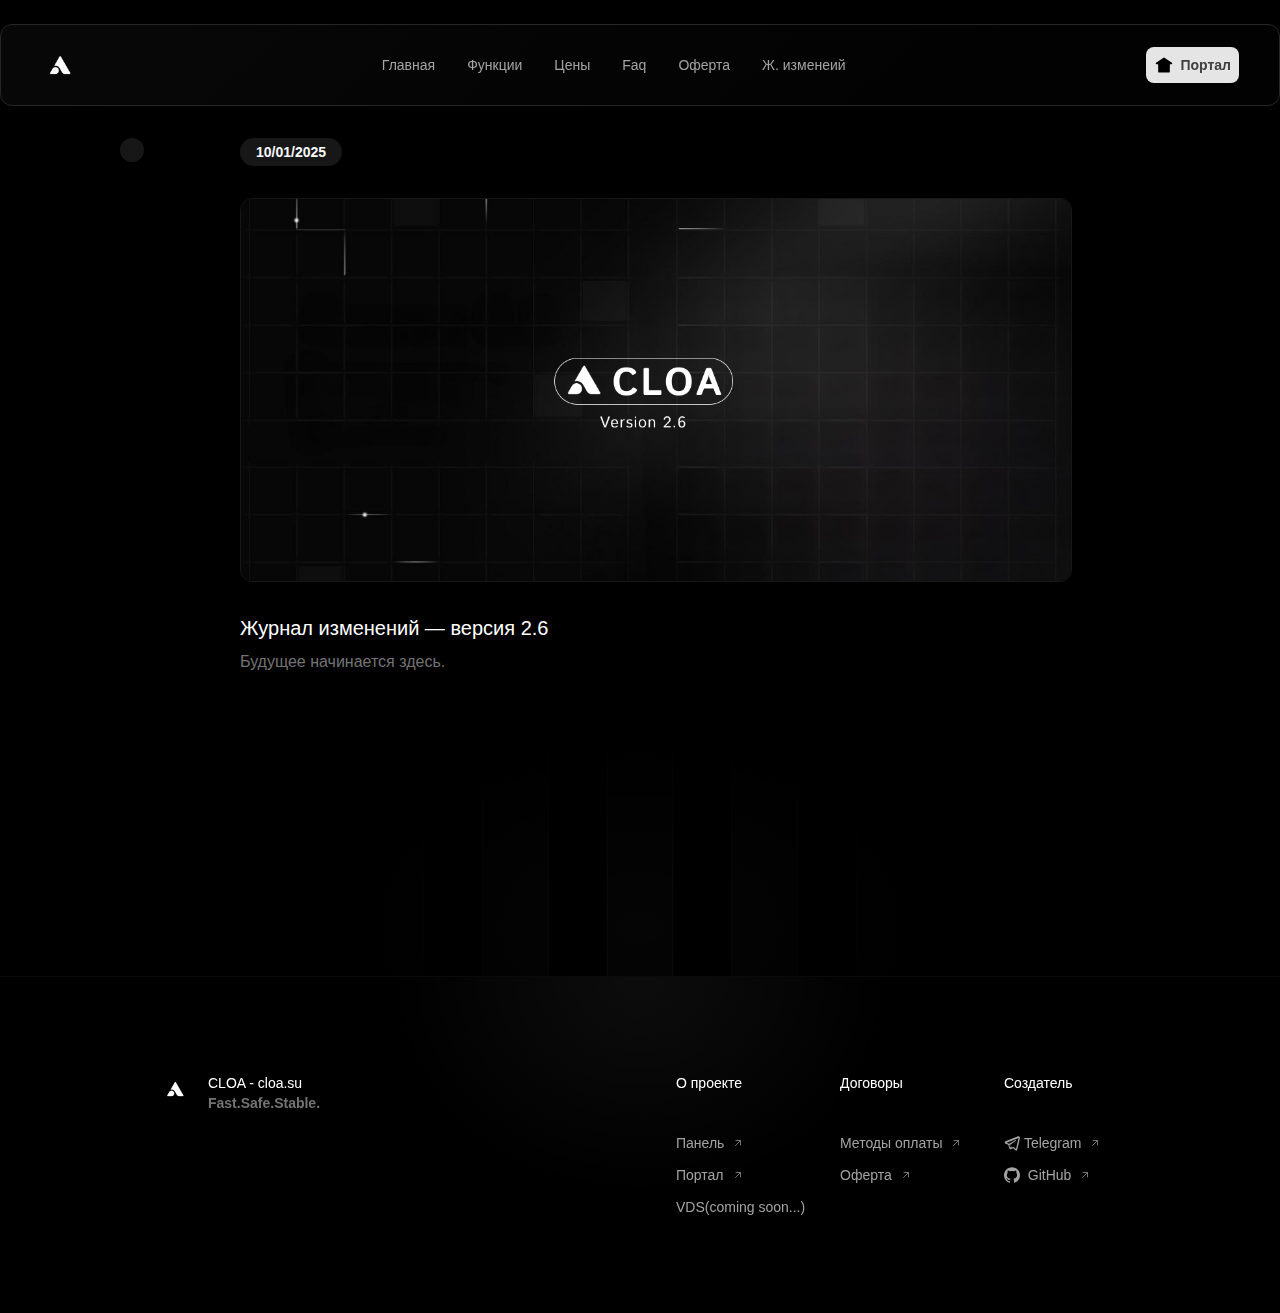
==== commit ce304433: "UpDate" ====
--- a/changelogs/index.html
+++ b/changelogs/index.html
@@ -27,7 +27,7 @@
             <img src="/static/img/cover_update1.png" class="w-full h-96 object-cover my-8 border border-neutral-900 rounded-xl" alt="Changelog - Version 1.0">
             <div class="">
               <div class="">
-                <h3 class="text-xl font-medium text-white">Журнал изменений — версия 1.0</h3>
+                <h3 class="text-xl font-medium text-white">Журнал изменений — версия 2.6</h3>
                 <p class="mt-2 text-muted-foreground">Будущее начинается здесь.</p>
               </div>
             </div>
--- a/static/css/style.css
+++ b/static/css/style.css
@@ -2846,4 +2846,49 @@
 astro-slot,
 astro-static-slot {
     display: contents
-}+}
+
+* {
+    font-family: Montserrat, sans-serif;
+    scroll-behavior: smooth;
+  }
+  .markdown-styles h1 {
+    color: rgb(245 245 245 / var(--tw-text-opacity));
+    font-weight: 500;
+    font-size: 1.875rem;
+    line-height: 2.5rem;
+    margin-bottom: 1rem;
+  }
+  .markdown-styles h2 {
+    color: rgb(245 245 245 / var(--tw-text-opacity));
+    font-weight: 500;
+    font-size: 1.25rem;
+    line-height: 1.75rem;
+    margin-bottom: 1rem;
+  }
+  .markdown-styles blockquote p {
+    color: #8a8a8a;
+    font-weight: 500;
+    font-size: 12px;
+    padding-left: 1.5em;
+    border-left: 5px solid rgba(175, 175, 175, 0.1);
+    margin-bottom: 1rem;
+  }
+  .markdown-styles img {
+    width: 100%;
+    border-radius: 16px;
+    padding: 20px;
+    border: 1px solid rgb(37, 37, 37);
+  }
+  .markdown-styles p {
+    margin-bottom: 2.75rem;
+  }
+  .markdown-styles a {
+    color: #5479df;
+  }
+  ::-webkit-scrollbar {
+    width: 0;
+  }
+  ::-webkit-scrollbar-thumb {
+    background-color: transparent;
+  }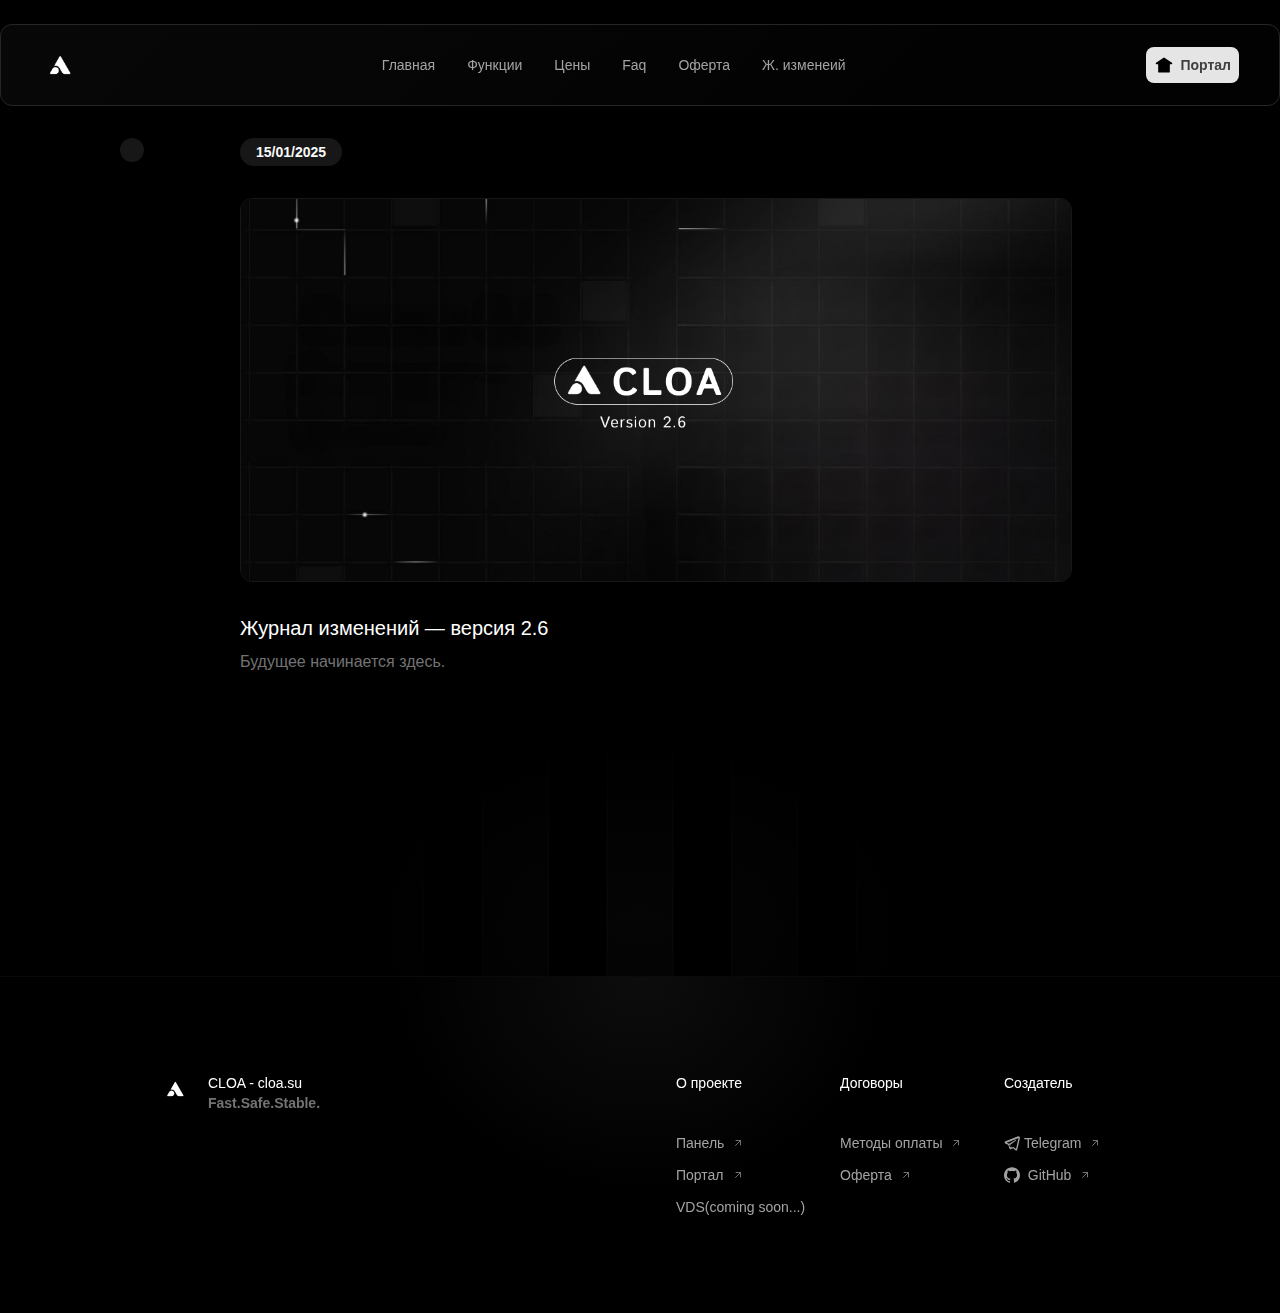
==== commit 26d2ed13: "Final UPDATE" ====
--- a/changelogs/index.html
+++ b/changelogs/index.html
@@ -2,12 +2,20 @@
 <html lang="ru">
 
 <head>
-  <meta http-equiv="content-type" content="text/html; charset=UTF-8">
-  <meta charset="UTF-8">
-  <meta name="description" content="Astro description">
+  <meta http-equiv="Content-Type" content="text/html; charset=UTF-8">
+  <link rel="shortcut icon" href="/static/img/logo_sizex32.png">
+  <meta name="description" content="CLOA">
   <meta name="viewport" content="width=device-width">
-  <link rel="shortcut icon" href="/static/img/logo_sizex32.png">
-  <meta name="generator" content="Astro v4.13.1">
+  <meta property="og:type" content="website">
+  <meta property="og:site_name" content="Fast.Safe.Stable.">
+  <meta property="og:title" content="CLOA">
+  <meta property="og:description" content="Инновационный и качественный хостинг для вашего проекта.">
+  <meta content="#2b2d31" data-react-helmet="true" name="theme-color">
+  <meta property="twitter:title" content="CLOA">
+  <meta property="twitter:card" content="summary_large_image">
+  <meta property="twitter:url" content="https://cloa.su/">
+  <meta name="twitter:site" content="https://cloa.su/">
+  <meta name="twitter:creator" content="https://cloa.su/"> 
   <link rel="stylesheet" href="/static/css/style.css">
   <title>CLOA</title>
 </head>
@@ -19,10 +27,10 @@
       <div class="mx-auto max-w-4xl p-4">
         <div class="relative ml-8">
           <div class="absolute -left-[110px] top-8 h-full w-1 bg-gradient-to-b from-transparent to-neutral-700" style="transform: scaleY(0); transform-origin: center top 0px;" aria-hidden="true"></div>
-          <a href="https://cloa.su/changelogs/ver_1" class="relative cursor-pointer mb-24 block">
+          <a href="https://cloa.su/changelogs/ver_2.6" class="relative cursor-pointer mb-24 block">
             <div class="sticky top-8 z-10 mb-12">
               <div class="absolute -left-[120px] h-6 w-6 rounded-full bg-primary" aria-hidden="true"></div>
-              <div class="inline-block rounded-full bg-primary px-4 py-1 text-sm font-semibold text-primary-foreground">10/01/2025</div>
+              <div class="inline-block rounded-full bg-primary px-4 py-1 text-sm font-semibold text-primary-foreground">15/01/2025</div>
             </div>
             <img src="/static/img/cover_update1.png" class="w-full h-96 object-cover my-8 border border-neutral-900 rounded-xl" alt="Changelog - Version 1.0">
             <div class="">
--- a/static/css/style.css
+++ b/static/css/style.css
@@ -1413,7 +1413,7 @@
 
 .bg-blue-500 {
     --tw-bg-opacity: 1;
-    background-color: rgb(59 130 246 / var(--tw-bg-opacity))
+    background-color: rgb(509 130 246 / var(--tw-bg-opacity))
 }
 
 .bg-blue-500\/20 {
@@ -2851,44 +2851,64 @@
 * {
     font-family: Montserrat, sans-serif;
     scroll-behavior: smooth;
-  }
-  .markdown-styles h1 {
+}
+
+.markdown-styles h1 {
     color: rgb(245 245 245 / var(--tw-text-opacity));
     font-weight: 500;
     font-size: 1.875rem;
     line-height: 2.5rem;
     margin-bottom: 1rem;
-  }
-  .markdown-styles h2 {
+}
+
+.markdown-styles h2 {
     color: rgb(245 245 245 / var(--tw-text-opacity));
     font-weight: 500;
     font-size: 1.25rem;
     line-height: 1.75rem;
     margin-bottom: 1rem;
-  }
-  .markdown-styles blockquote p {
+}
+
+.markdown-styles blockquote p {
     color: #8a8a8a;
     font-weight: 500;
     font-size: 12px;
     padding-left: 1.5em;
     border-left: 5px solid rgba(175, 175, 175, 0.1);
     margin-bottom: 1rem;
-  }
-  .markdown-styles img {
+}
+
+.markdown-styles img {
     width: 100%;
     border-radius: 16px;
     padding: 20px;
     border: 1px solid rgb(37, 37, 37);
-  }
-  .markdown-styles p {
+}
+
+.markdown-styles p {
     margin-bottom: 2.75rem;
-  }
-  .markdown-styles a {
+}
+
+.markdown-styles a {
     color: #5479df;
-  }
-  ::-webkit-scrollbar {
+}
+
+::-webkit-scrollbar {
     width: 0;
-  }
-  ::-webkit-scrollbar-thumb {
+}
+
+::-webkit-scrollbar-thumb {
     background-color: transparent;
-  }+}
+
+.image-container {
+    display: flex;
+    align-items: center;
+    justify-content: center;
+    gap: 10px;
+}
+
+.image-container img {
+    width: 100px;
+    height: auto;
+}